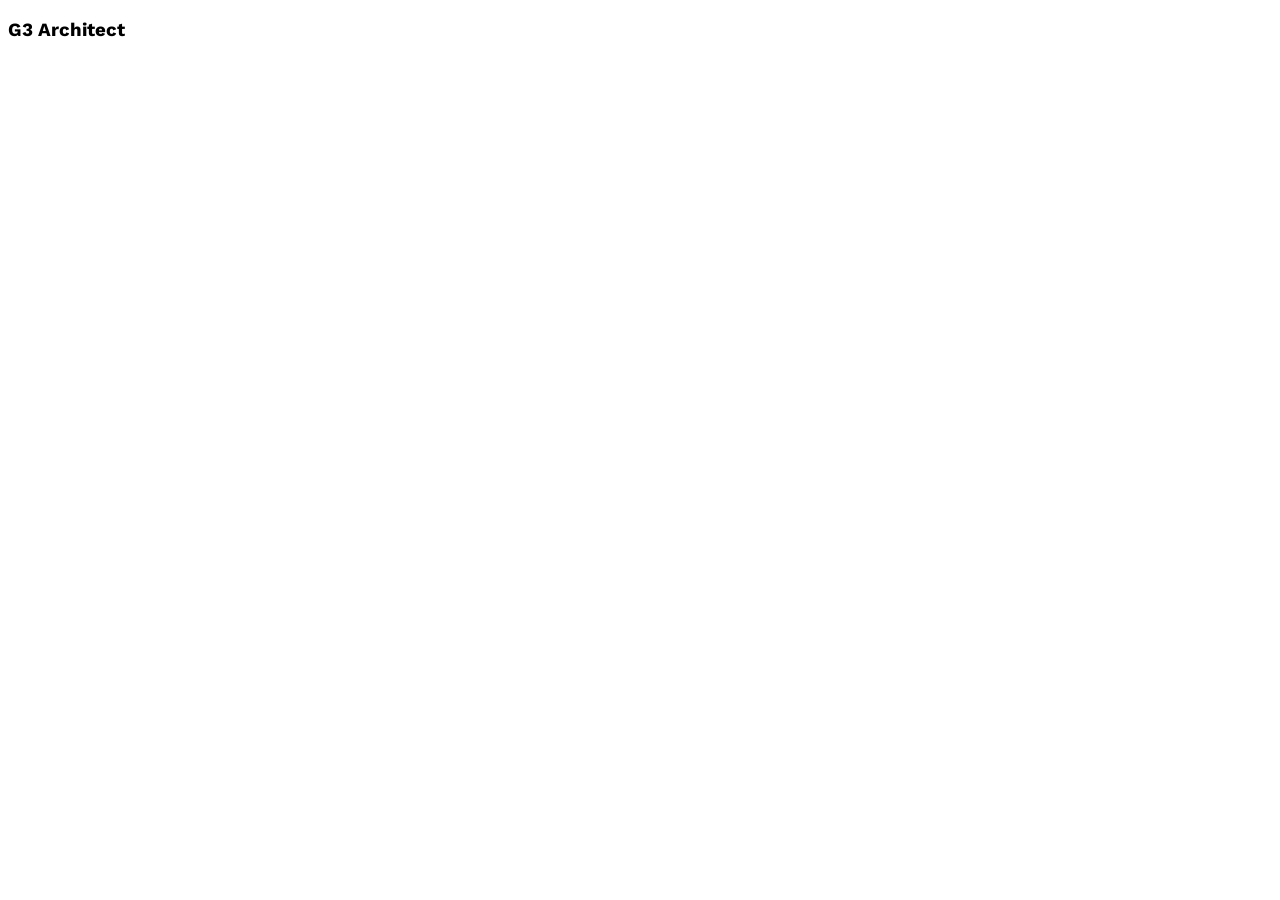
==== index.html @ cc0a0d4c "added work sans google fonts" ====
<!DOCTYPE html>
<html lang="en">
<head>
    <meta charset="UTF-8">
    <meta name="viewport" content="width=device-width, initial-scale=1.0">
    <title>Architects Website</title>
    <link rel="stylesheet" href="style/architects.css">
</head>
<body class="work-sans-font">
    <header>
          <nav class="navbar">
        <h3 class="brand">G3 Architect</h3>
        

     </nav>
    </header>
    <main>

    </main>
    <footer>
        
    </footer>
</body>
</html>
---- style/architects.css ----
@import url('https://fonts.googleapis.com/css2?family=Work+Sans:ital,wght@0,100..900;1,100..900&display=swap');

.work-sans-font{
  font-family: "Work Sans", sans-serif;
  font-optical-sizing: auto;
  font-weight: 400;
  font-style: normal;
}
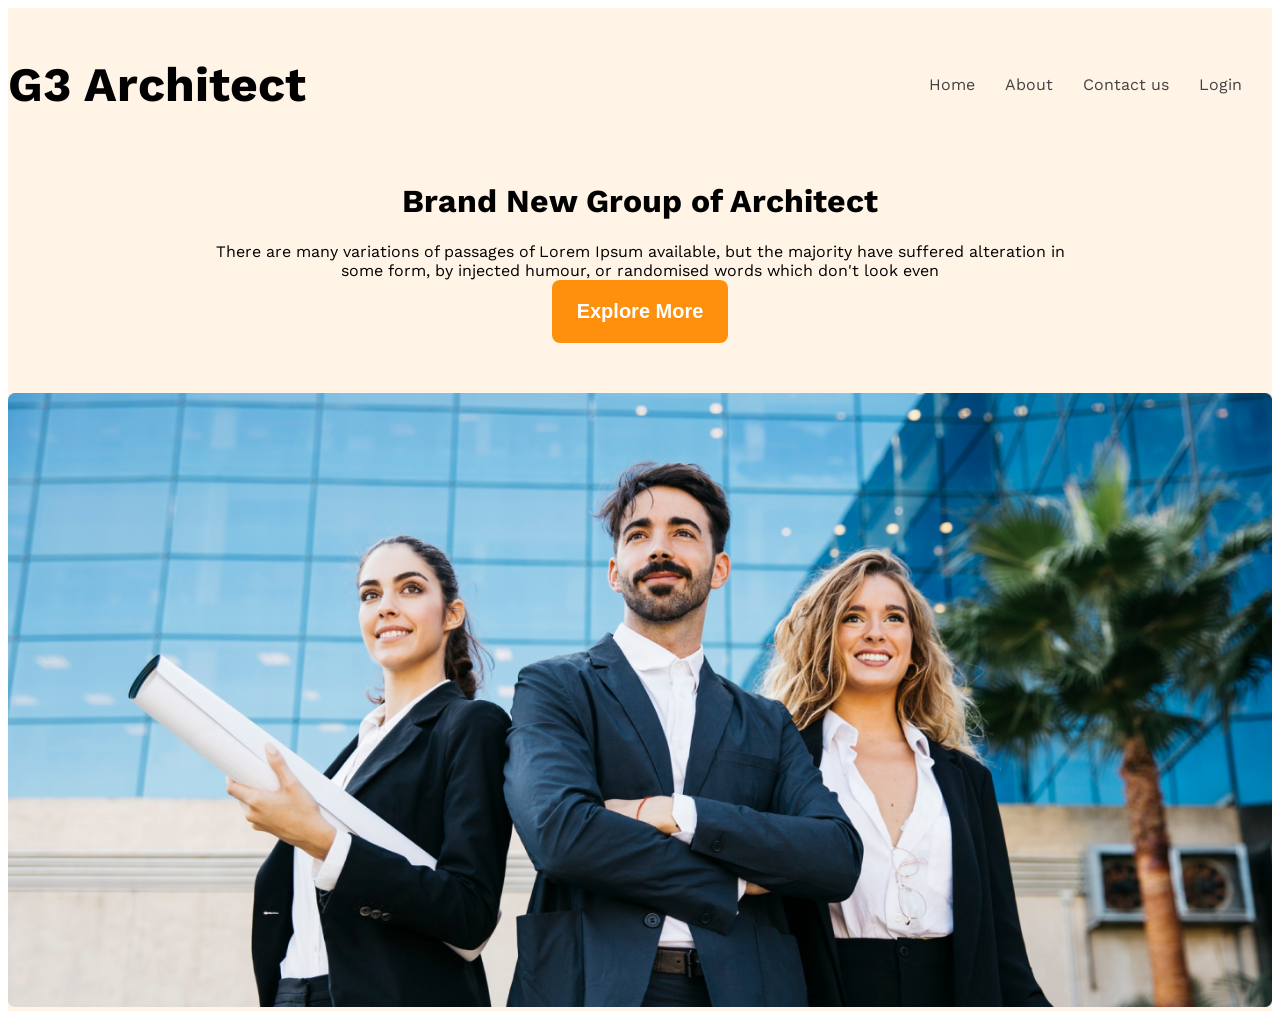
==== commit f26a1898: "added banner image and basic design" ====
--- a/index.html
+++ b/index.html
@@ -7,12 +7,30 @@
     <link rel="stylesheet" href="style/architects.css">
 </head>
 <body class="work-sans-font">
-    <header>
-          <nav class="navbar">
+    <header class="bg-light">
+          <nav class="navbar display-flex">
         <h3 class="brand">G3 Architect</h3>
-        
+        <ul class="nav-links display-flex">
+            <!-- li.nav-item*4>a.nav-link -->
+              <li class="nav-item"><a href="" class="nav-link text-gray">Home</a></li>
+              <li class="nav-item"><a href="" class="nav-link text-gray">About</a></li>
+              <li class="nav-item"><a href="" class="nav-link text-gray">Contact us</a></li>
+              <li class="nav-item"><a href="" class="nav-link text-gray">Login</a></li>
+        </ul>
 
      </nav>
+     <div class="banner">
+       <div class="banner-content">
+        <h1 class="banner-item">
+        Brand New Group of Architect
+       </h1>
+       <p class="banner description">
+        There are many variations of passages of Lorem Ipsum available, but the majority have suffered alteration in some form, by injected humour, or randomised words which don't look even
+       </p>
+       <button class="btn-primary">Explore More</button>
+       </div>
+       <img class="banner-img" src="Website/images/banner.png" alt="">
+     </div>
     </header>
     <main>
 
--- a/style/architects.css
+++ b/style/architects.css
@@ -5,4 +5,77 @@
   font-optical-sizing: auto;
   font-weight: 400;
   font-style: normal;
+}
+
+/* shared style */
+.display-flex{
+  display: flex;
+}
+/* dark 02 */
+.text-gray{
+  color: #424242;
+}
+/* dark 03 */
+.text-light-gray{
+  color: #727272;
+}
+.bg-light{
+  background-color: rgba(255, 144, 14, 0.1);
+}
+
+.btn-primary{
+  background-color: #FF900E;
+  color: white;
+  padding: 20px 25px;
+  font-size: 1.25rem;
+  font-weight: 600;
+  border-radius: 8px;
+  border: none;
+}
+/* header style */
+
+/* navbar related style */
+.navbar{
+ justify-content: space-between;
+ align-items: center;
+}
+.brand{
+  font-weight: 700;
+  font-size: 3rem;
+}
+.nav-item{
+  list-style: none;
+  margin-right: 30px;
+
+}
+.nav-link{
+  text-decoration: none;
+}
+
+ .navbar, .banner{
+  max-width: 1400px;
+  margin: 0 auto;
+}
+
+
+/* banner-related-style */
+.banner-content{
+  max-width: 850px;
+  margin: 0 auto;
+  text-align: center;
+  margin-bottom: 50px;
+  
+}
+.banner-title{
+  font-weight: 700;
+  font-size: 4rem;
+}
+.banner-img{
+  width: 100%;
+}
+/* responsive media query */
+@media screen and {(max-width: 576px)
+  .navbar, .nav-links{
+    flex-direction: column;
+  }
 }
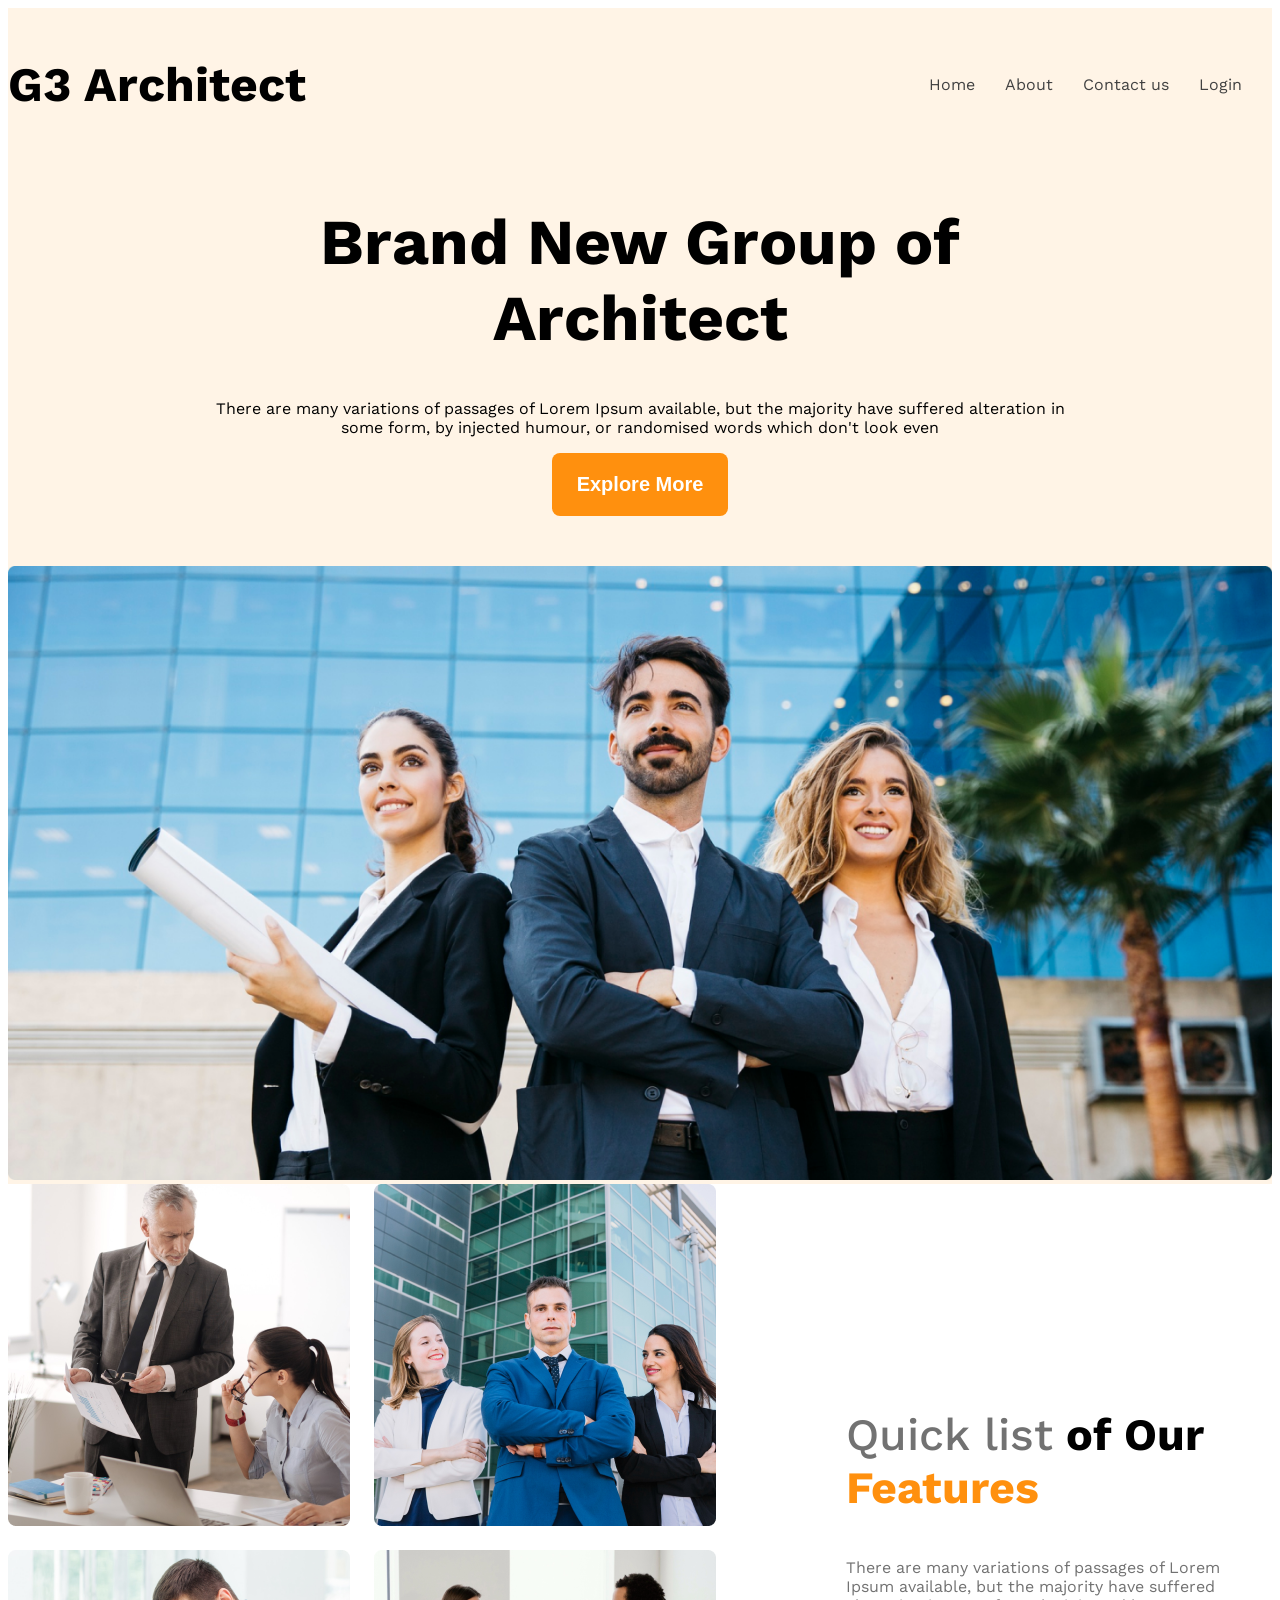
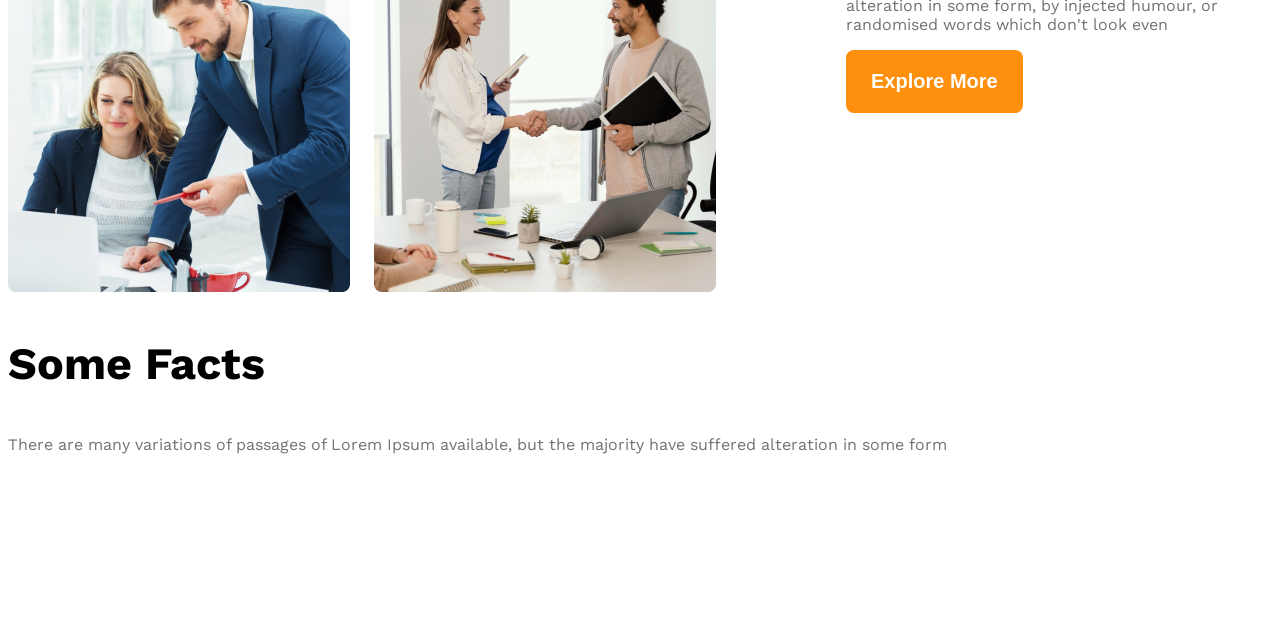
==== commit b68750c6: "made team responsive and added fact structure" ====
--- a/index.html
+++ b/index.html
@@ -1,42 +1,103 @@
 <!DOCTYPE html>
 <html lang="en">
+
 <head>
-    <meta charset="UTF-8">
-    <meta name="viewport" content="width=device-width, initial-scale=1.0">
-    <title>Architects Website</title>
-    <link rel="stylesheet" href="style/architects.css">
+  <meta charset="UTF-8">
+  <meta name="viewport" content="width=device-width, initial-scale=1.0">
+  <title>Architects Website</title>
+  <link rel="stylesheet" href="style/architects.css">
 </head>
+
 <body class="work-sans-font">
-    <header class="bg-light">
-          <nav class="navbar display-flex">
-        <h3 class="brand">G3 Architect</h3>
-        <ul class="nav-links display-flex">
-            <!-- li.nav-item*4>a.nav-link -->
-              <li class="nav-item"><a href="" class="nav-link text-gray">Home</a></li>
-              <li class="nav-item"><a href="" class="nav-link text-gray">About</a></li>
-              <li class="nav-item"><a href="" class="nav-link text-gray">Contact us</a></li>
-              <li class="nav-item"><a href="" class="nav-link text-gray">Login</a></li>
-        </ul>
+  <header class="bg-light">
+    <nav class="navbar display-flex">
+      <h3 class="brand">G3 Architect</h3>
+      <ul class="nav-links display-flex">
+        <!-- li.nav-item*4>a.nav-link -->
+        <li class="nav-item"><a href="" class="nav-link text-gray">Home</a></li>
+        <li class="nav-item"><a href="" class="nav-link text-gray">About</a></li>
+        <li class="nav-item"><a href="" class="nav-link text-gray">Contact us</a></li>
+        <li class="nav-item"><a href="" class="nav-link text-gray">Login</a></li>
+      </ul>
 
-     </nav>
-     <div class="banner">
-       <div class="banner-content">
+    </nav>
+    <div class="banner">
+      <div class="banner-content">
         <h1 class="banner-item">
-        Brand New Group of Architect
-       </h1>
-       <p class="banner description">
+          Brand New Group of Architect
+        </h1>
+        <p class="description">
+          There are many variations of passages of Lorem Ipsum available, but the majority have suffered alteration in
+          some form, by injected humour, or randomised words which don't look even
+        </p>
+        <button class="btn-primary">Explore More</button>
+      </div>
+      <img class="banner-img" src="Website/images/banner.png" alt="">
+    </div>
+  </header>
+  <main>
+    <!-- teams section start -->
+    <section class="teams display-flex">
+    
+     <div class="team-img-container">
+    <img src="Website/images/team1.png" alt="two architects discussing about design">
+    <img src="Website/images/team2.png" alt="two architects discussing about design">
+    <img src="Website/images/team3.png" alt="">
+    <img src="Website/images/team4.png" alt="">
+
+     </div>
+     <div class="our-features">
+      <h3 class="section-title">
+        <span id="Quick-list" class="text-light-gray">Quick list</span> <span>of Our</span> <span class="text-primary">Features</span>
+      </h3>
+      <p class="feature-description text-light-gray">
         There are many variations of passages of Lorem Ipsum available, but the majority have suffered alteration in some form, by injected humour, or randomised words which don't look even
-       </p>
-       <button class="btn-primary">Explore More</button>
-       </div>
-       <img class="banner-img" src="Website/images/banner.png" alt="">
+      </p>
+      <button class="btn-primary">Explore More</button>
      </div>
-    </header>
-    <main>
+    </section>
+    <!-- features will enjoy -->
+     <section>
+       <h3 class="section-title">Some Facts </h3>
+       <p class="text-light-gray">There are many variations of passages of Lorem Ipsum available, but the majority have suffered alteration in some form</p>
 
-    </main>
-    <footer>
+      <div class="fact-container">
+        <!-- .fact*4>img.fact-icon+h4.fact-number+h5+fact-name -->
+         <div class="fact">
+          <img src="" alt="" class="fact-icon">
+          <h4 class="fact-number"></h4>
+          <h5></h5>
+          <fact-name></fact-name>
+         </div>
+         <div class="fact">
+          <img src="" alt="" class="fact-icon">
+          <h4 class="fact-number"></h4>
+          <h5></h5>
+          <fact-name></fact-name>
+         </div>
+         <div class="fact">
+          <img src="" alt="" class="fact-icon">
+          <h4 class="fact-number"></h4>
+          <h5></h5>
+          <fact-name></fact-name>
+         </div>
+         <div class="fact">
+          <img src="" alt="" class="fact-icon">
+          <h4 class="fact-number"></h4>
+          <h5></h5>
+          <fact-name></fact-name>
+         </div>
+      </div>
+     </section>
+     <!-- some facts -->
+      <section class="some-facts">
         
-    </footer>
+      </section>
+
+  </main>
+  <footer>
+
+  </footer>
 </body>
-</html>+
+</html>
--- a/style/architects.css
+++ b/style/architects.css
@@ -1,6 +1,6 @@
-@import url('https://fonts.googleapis.com/css2?family=Work+Sans:ital,wght@0,100..900;1,100..900&display=swap');
+@import url("https://fonts.googleapis.com/css2?family=Work+Sans:ital,wght@0,100..900;1,100..900&display=swap");
 
-.work-sans-font{
+.work-sans-font {
   font-family: "Work Sans", sans-serif;
   font-optical-sizing: auto;
   font-weight: 400;
@@ -8,23 +8,26 @@
 }
 
 /* shared style */
-.display-flex{
+.display-flex {
   display: flex;
 }
+.text-primary{
+  color: #ff900e;
+}
 /* dark 02 */
-.text-gray{
+.text-gray {
   color: #424242;
 }
 /* dark 03 */
-.text-light-gray{
+.text-light-gray {
   color: #727272;
 }
-.bg-light{
+.bg-light {
   background-color: rgba(255, 144, 14, 0.1);
 }
 
-.btn-primary{
-  background-color: #FF900E;
+.btn-primary {
+  background-color: #ff900e;
   color: white;
   padding: 20px 25px;
   font-size: 1.25rem;
@@ -32,50 +35,107 @@
   border-radius: 8px;
   border: none;
 }
+main {
+  max-width: 1400px;
+  margin: 0 auto;
+}
+main > section {
+  margin margin-top: 130px;
+}
+.section-title{
+  font-size: 2.8rem;
+  font-weight: 700;
+}
 /* header style */
 
 /* navbar related style */
-.navbar{
- justify-content: space-between;
- align-items: center;
+.navbar {
+  justify-content: space-between;
+  align-items: center;
 }
-.brand{
+.brand {
   font-weight: 700;
   font-size: 3rem;
 }
-.nav-item{
+.nav-item {
   list-style: none;
   margin-right: 30px;
-
 }
-.nav-link{
+.nav-link {
   text-decoration: none;
 }
 
- .navbar, .banner{
+.navbar,
+.banner {
   max-width: 1400px;
   margin: 0 auto;
 }
 
-
 /* banner-related-style */
-.banner-content{
+.banner-content {
   max-width: 850px;
   margin: 0 auto;
   text-align: center;
   margin-bottom: 50px;
-  
 }
-.banner-title{
+.banner-item {
   font-weight: 700;
   font-size: 4rem;
 }
-.banner-img{
+.banner-img {
   width: 100%;
 }
+/* .description {
+  font-size: 1rem;
+  line-height: 1.8;
+  color: #727272;
+  max-width: 700px;
+  margin: 20px auto 30px;
+} */
+
+/* team and feature realated style */
+.teams{
+  align-items: center;
+}
+.team-img-container {
+  display: grid;
+  grid-template-columns: repeat(2, 1fr);
+  gap: 24px;
+}
+
+.our-features{
+  margin-left: 130px;
+  max-width: 530px;
+}
+
+
+#Quick-list{
+  font-weight: 500;
+}
+
+
 /* responsive media query */
-@media screen and {(max-width: 576px)
-  .navbar, .nav-links{
+@media screen and (max-width: 576px) {
+  .navbar,
+  .nav-links,
+  .teams {
     flex-direction: column;
   }
-}+  .team-img-container {
+    grid-template-columns: repeat(1, 1fr);
+  }
+  .our-features{
+    margin-left: 20px;
+  }
+}
+
+/* medium size device */
+@media screen and (min-width: 576px) and (max-width: 992px) {
+  .teams{
+    flex-direction: column;
+  }
+  .our-features{
+    margin-left: 50px auto;
+  }
+}
+
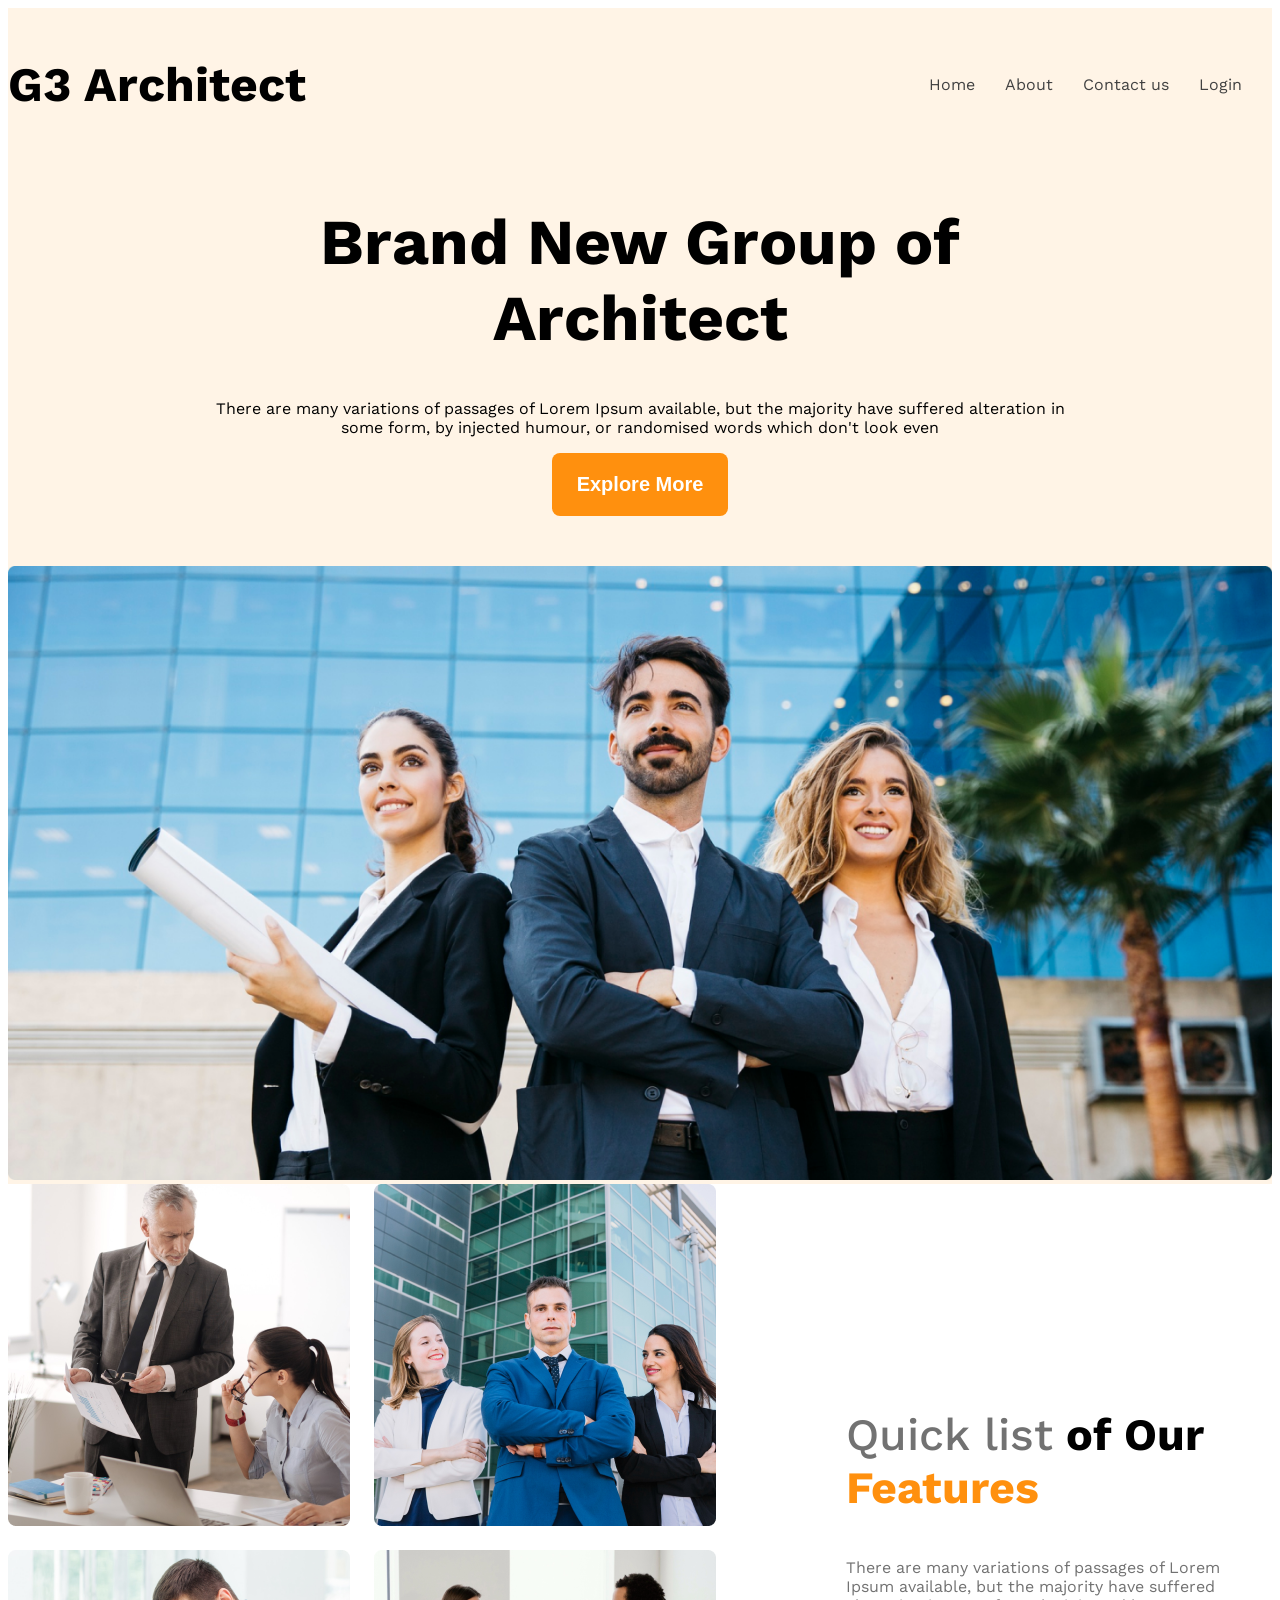
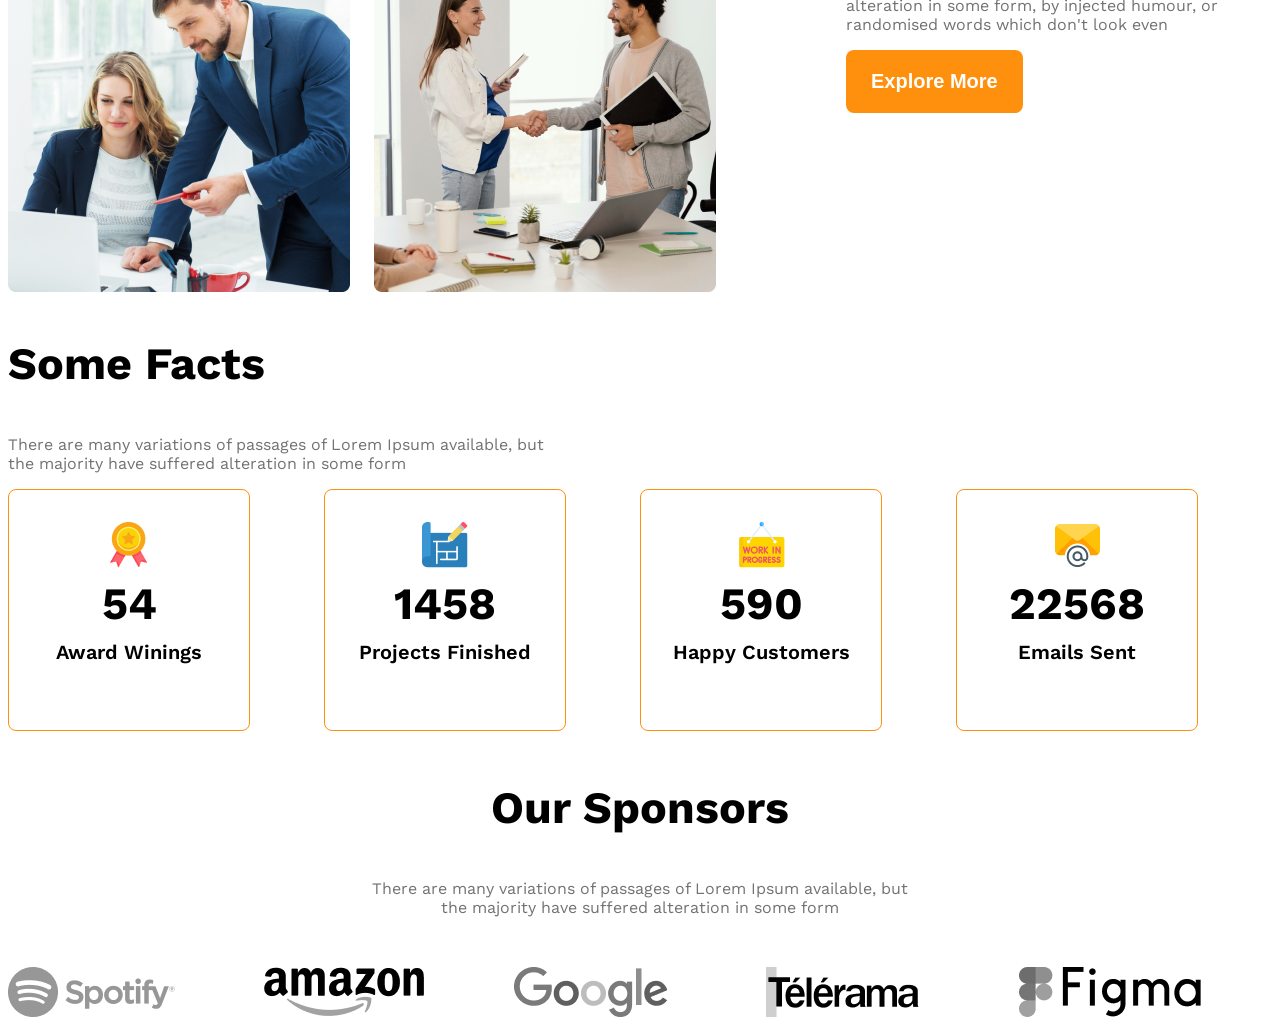
==== commit c7b49772: "fact card added and added sponsors section and made add responsive" ====
--- a/index.html
+++ b/index.html
@@ -56,42 +56,55 @@
       <button class="btn-primary">Explore More</button>
      </div>
     </section>
-    <!-- features will enjoy -->
+    <!-- some fact -->
      <section>
        <h3 class="section-title">Some Facts </h3>
-       <p class="text-light-gray">There are many variations of passages of Lorem Ipsum available, but the majority have suffered alteration in some form</p>
+       <p class="text-light-gray fect-description">There are many variations of passages of Lorem Ipsum available, but the majority have suffered alteration in some form</p>
 
       <div class="fact-container">
         <!-- .fact*4>img.fact-icon+h4.fact-number+h5+fact-name -->
-         <div class="fact">
-          <img src="" alt="" class="fact-icon">
-          <h4 class="fact-number"></h4>
-          <h5></h5>
-          <fact-name></fact-name>
+        <div class="fact-card display-flex">
+         <div>
+           <img src="Website/images/icons/ribon.png" alt="" class="fact-icon">
+          <h4 class="fact-number">54</h4>
+          <h5 class="fact-name">Award Winings</h5>
          </div>
-         <div class="fact">
-          <img src="" alt="" class="fact-icon">
-          <h4 class="fact-number"></h4>
-          <h5></h5>
-          <fact-name></fact-name>
+        </div>
+        <div class="fact-card display-flex">
+          <div>
+            <img src="Website/images/icons/projects.png" alt="" class="fact-icon">
+          <h4 class="fact-number">1458</h4>
+          <h5 class="fact-name">Projects Finished</h5>
+        </div>
+        </div>
+        <div class="fact-card display-flex">
+         <div>
+           <img src="Website/images/icons/customers.png" alt="" class="fact-icon">
+          <h4 class="fact-number">590</h4>
+          <h5 class="fact-name">Happy Customers</h5>
          </div>
-         <div class="fact">
-          <img src="" alt="" class="fact-icon">
-          <h4 class="fact-number"></h4>
-          <h5></h5>
-          <fact-name></fact-name>
+        </div>
+        <div class="fact-card display-flex">
+         <div>
+           <img src="Website/images/icons/email.png" alt="" class="fact-icon">
+          <h4 class="fact-number">22568</h4>
+          <h5 class="fact-name">Emails Sent</h5>
          </div>
-         <div class="fact">
-          <img src="" alt="" class="fact-icon">
-          <h4 class="fact-number"></h4>
-          <h5></h5>
-          <fact-name></fact-name>
-         </div>
-      </div>
+        </div>
      </section>
-     <!-- some facts -->
-      <section class="some-facts">
-        
+     <!-- our-sponsors -->
+      <section class="our-sponsors">
+        <div class="sponsor-info">
+          <h3 class="section-title">Our Sponsors</h3>
+          <p class="text-light-gray sponsor-description">There are many variations of passages of Lorem Ipsum available, but the majority have suffered alteration in some form</p>
+        </div>
+        <div class="sponsor-companies">
+         <img src="Website/images/sponsors/spotify.png" alt="">
+         <img src="Website/images/sponsors/amazon.png" alt="">
+         <img src="Website/images/sponsors/google.png" alt="">
+         <img src="Website/images/sponsors/telerama.png" alt="">
+         <img src="Website/images/sponsors/figma.png" alt="">
+        </div>
       </section>
 
   </main>
--- a/style/architects.css
+++ b/style/architects.css
@@ -113,6 +113,48 @@
   font-weight: 500;
 }
 
+/* some-facts related style */
+.fact-container{
+  display: grid;
+  grid-template-columns: repeat(4, 1fr);
+}
+.fact-card{
+  border: 1px solid#ff900e;
+  width: 240px;
+  height: 240px;
+  border-radius: 8px;
+  text-align: center;
+  align-items: center;
+  justify-content: center;
+}
+.fact-number{
+  font-size: 2.8rem;
+  font-weigth: 600;
+  margin-top: 5px;
+  margin-bottom: 10px;
+}
+.fact-name{
+  font-size: 1.25rem;
+  font-weight: 600;
+  margin-top: 10px;
+}
+ .fect-description{
+  max-width: 540px;
+ }
+
+/* sponsoros related style */
+.sponsor-info{
+  max-width: 540px;
+  margin: 50px auto;
+  text-align: center;
+}
+.sponsor-companies{
+  display:grid;
+  grid-template-columns: repeat(5, 1fr);
+}
+.sponsor-companies img{
+filter: grayscale(100%);
+}
 
 /* responsive media query */
 @media screen and (max-width: 576px) {
@@ -121,11 +163,21 @@
   .teams {
     flex-direction: column;
   }
-  .team-img-container {
-    grid-template-columns: repeat(1, 1fr);
+  .team-img-container,
+   .fact-container,
+   .sponsor-companies{
+    grid-template-columns: 1fr;
+  }
+  .fact-container{
+    justify-items: center;
+    gap: 24px;
   }
   .our-features{
     margin-left: 20px;
+  }
+  .sponsor-companies{
+    justify-items: center;
+    gap: 24px;
   }
 }
 
@@ -139,3 +191,4 @@
   }
 }
 
+
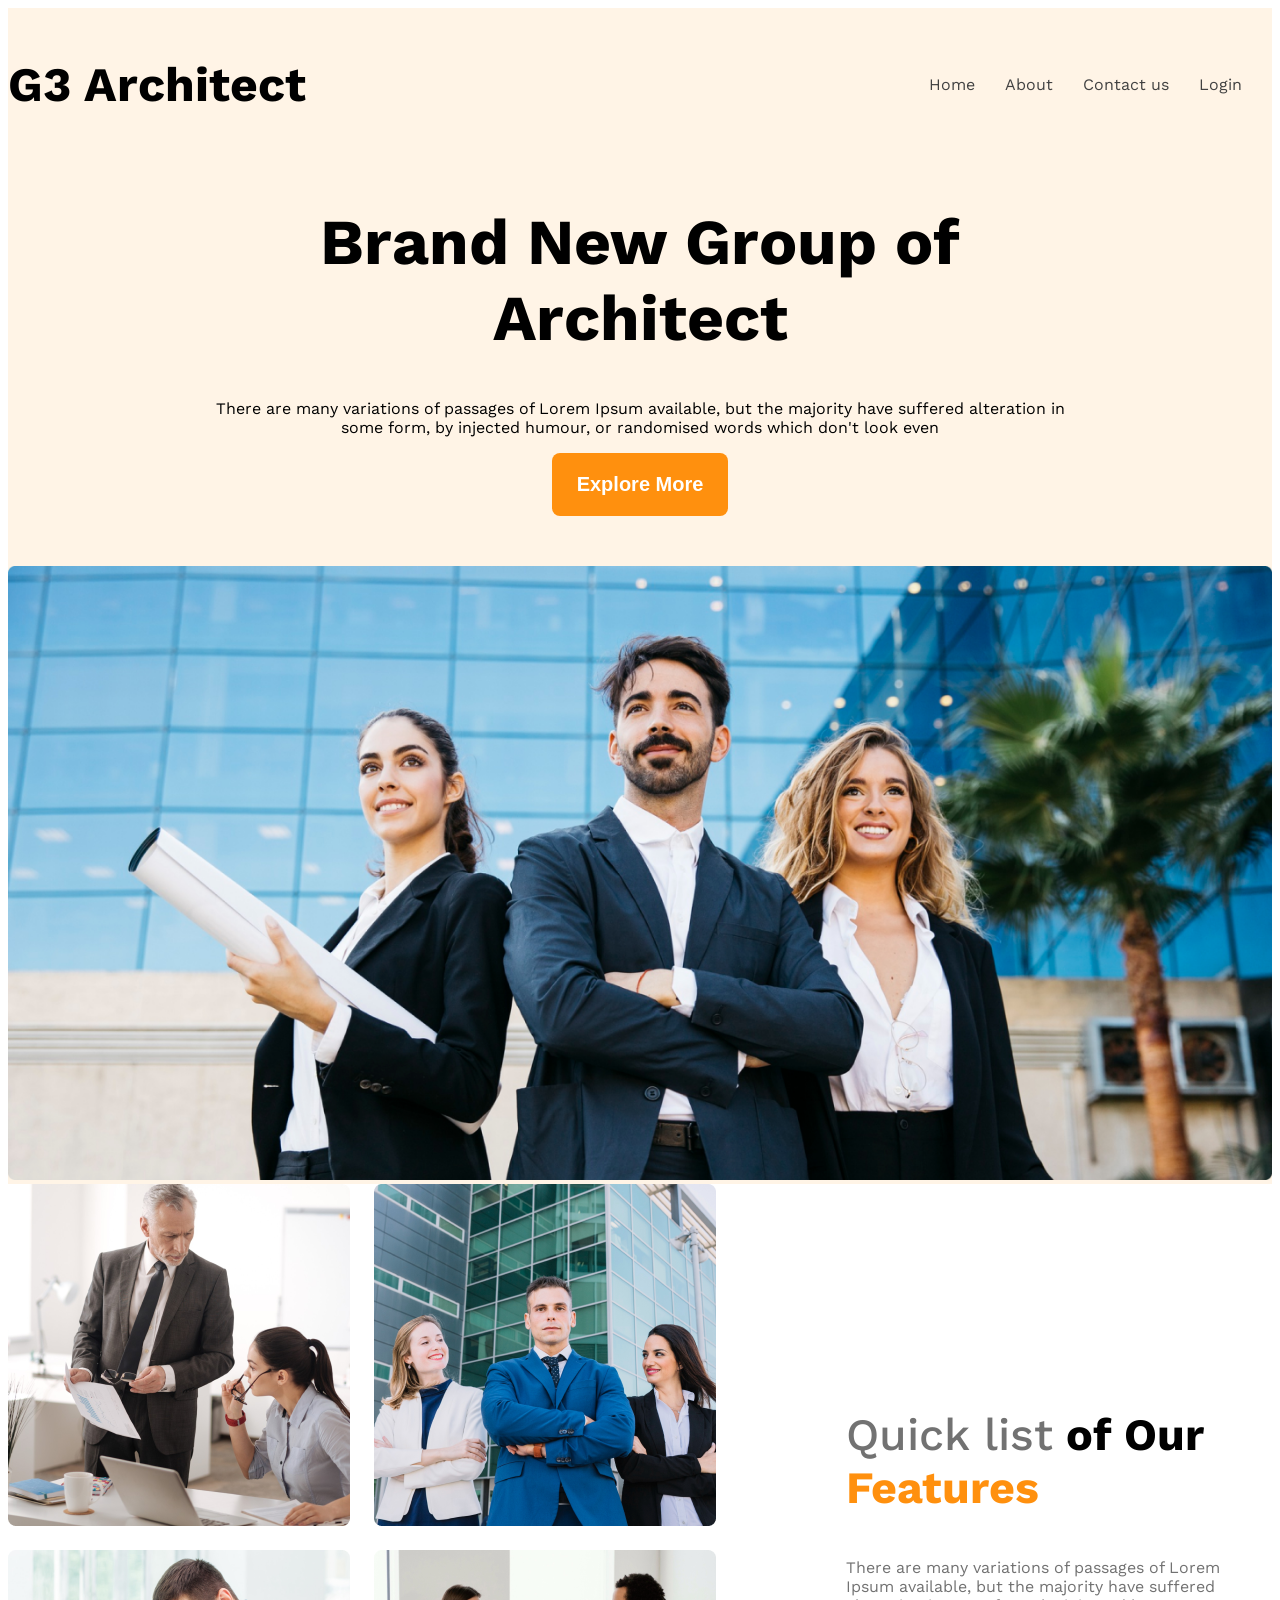
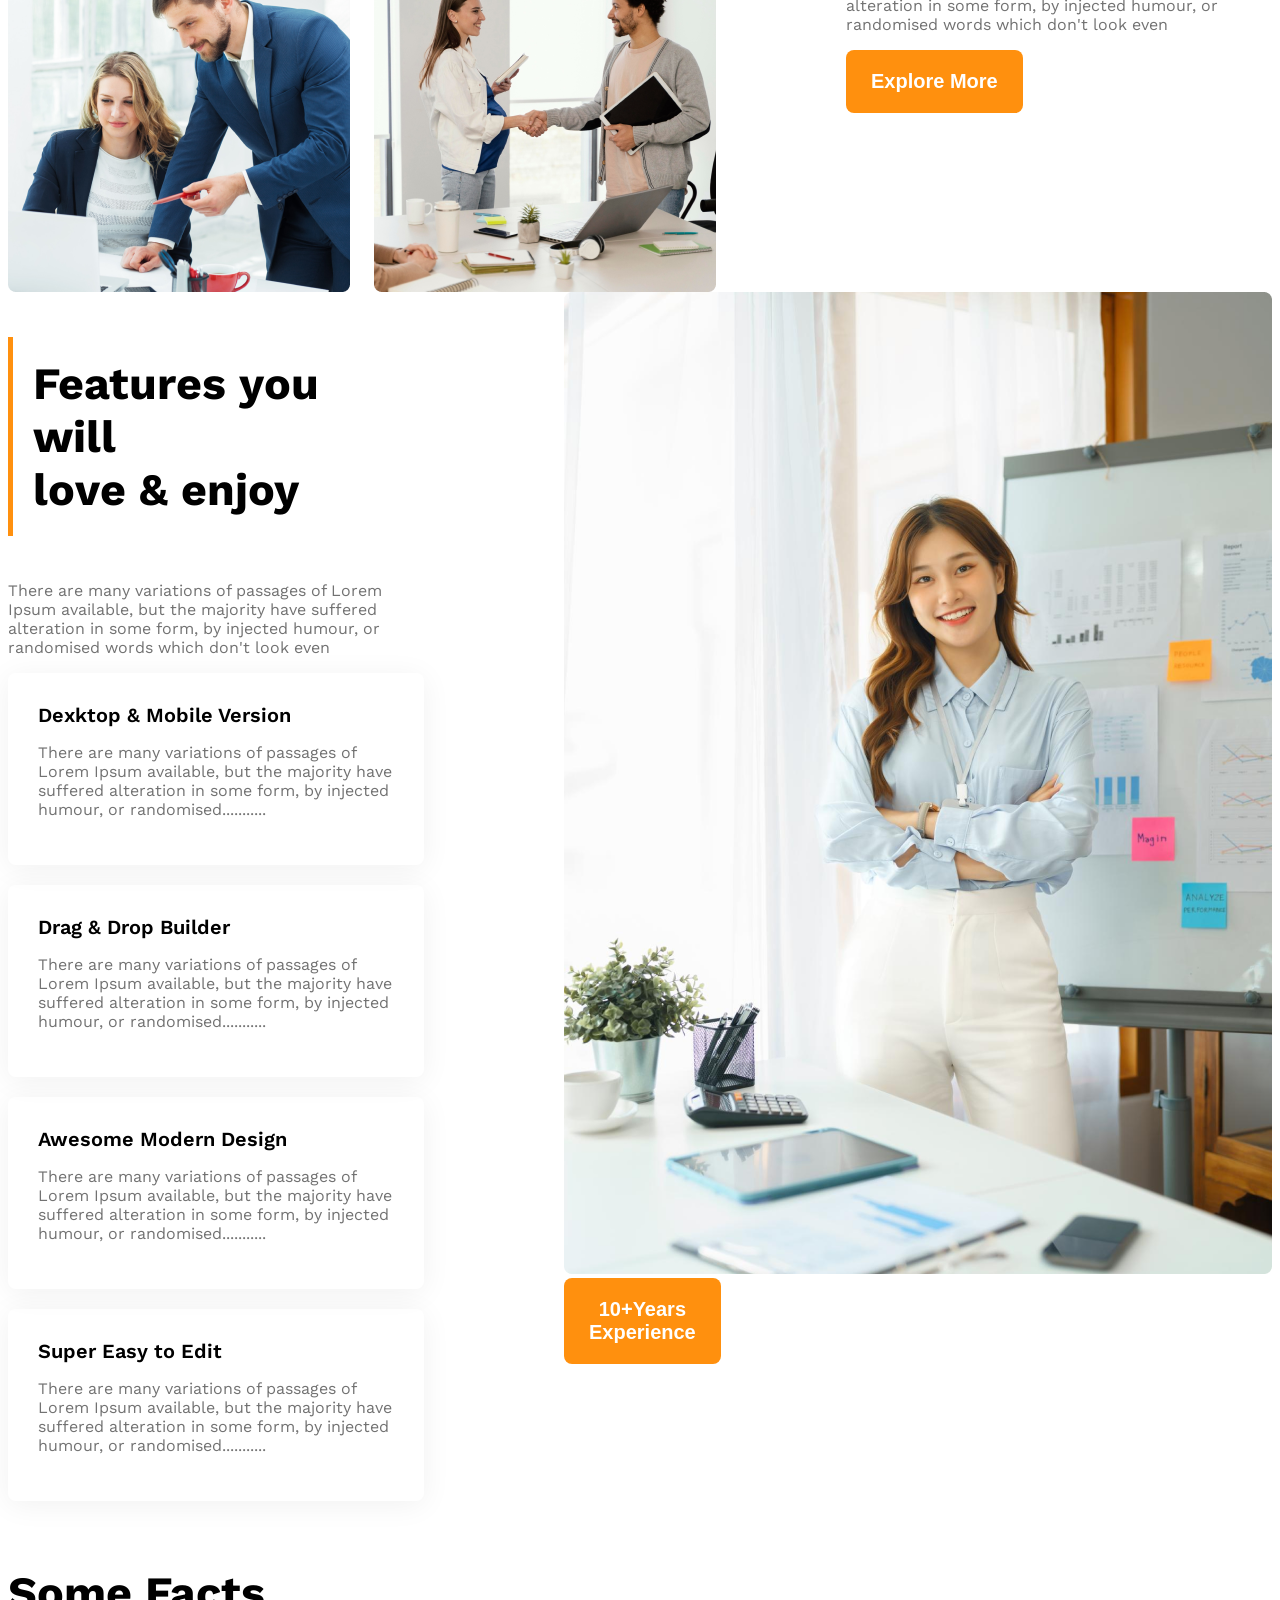
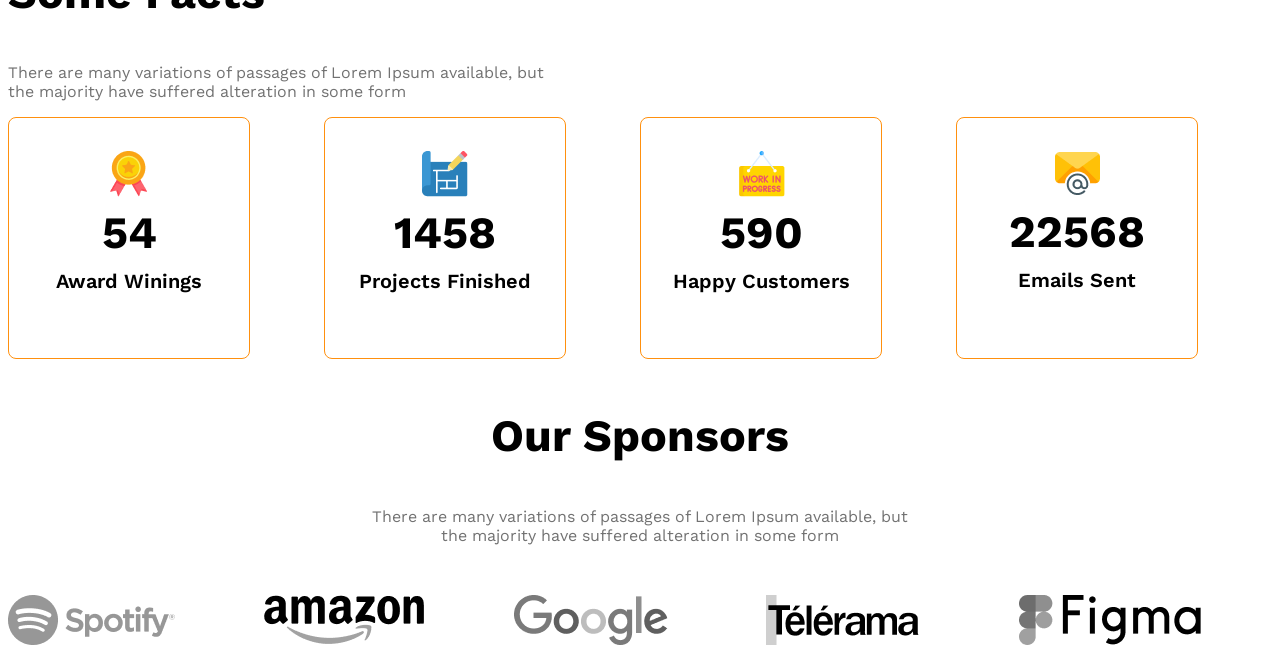
==== commit 5f314329: "added features card work in progress" ====
--- a/index.html
+++ b/index.html
@@ -56,6 +56,54 @@
       <button class="btn-primary">Explore More</button>
      </div>
     </section>
+
+    <!-- features section start -->
+     <section class="feature display-flex">
+      
+      <div>
+          <h3 id="feature-section-title" class="section-title">Features you will <br> love & enjoy</h3>
+      <p class="text-light-gray">
+        There are many variations of passages of Lorem Ipsum available, but the majority have suffered alteration in some form, by injected humour, or randomised words which don't look even
+      </p>
+      <!-- feature card container -->
+       <div class="feature-card">
+        <h4 class="feature-title">
+          Dexktop & Mobile Version
+        </h4>
+        <p class="text-light-gray">There are many variations of passages of Lorem Ipsum available, but the majority have suffered alteration in some form, by injected humour, or randomised...........</p>
+
+       </div>
+       <div class="feature-card">
+        <h4 class="feature-title">
+          Drag & Drop Builder
+        </h4>
+        <p class="text-light-gray">There are many variations of passages of Lorem Ipsum available, but the majority have suffered alteration in some form, by injected humour, or randomised...........</p>
+
+       </div>
+       <div class="feature-card">
+        <h4 class="feature-title">
+          Awesome Modern Design
+        </h4>
+        <p class="text-light-gray">There are many variations of passages of Lorem Ipsum available, but the majority have suffered alteration in some form, by injected humour, or randomised...........</p>
+
+       </div>
+       <div class="feature-card">
+        <h4 class="feature-title">
+         Super Easy to Edit
+        </h4>
+        <p class="text-light-gray">There are many variations of passages of Lorem Ipsum available, but the majority have suffered alteration in some form, by injected humour, or randomised...........</p>
+
+       </div>
+      </div>
+      <div>
+        <img src="Website/images/architect.png" alt="">
+        <button class="btn-primary">
+         <span id="experiance-bedge">10+Years</span><br>
+         <span id="experiance-year" >Experience</span>
+        </button>
+      </div>
+     </section>
+
     <!-- some fact -->
      <section>
        <h3 class="section-title">Some Facts </h3>
--- a/style/architects.css
+++ b/style/architects.css
@@ -112,6 +112,29 @@
 #Quick-list{
   font-weight: 500;
 }
+/* feature section related style */
+#feature-section-title{
+  border-left: 5px solid #ff900e;
+  padding: 20px;
+}
+.feature{
+  gap:140px;
+}
+.feature-card{
+  padding: 30px;
+  border-radius: 8px;
+   box-shadow: 0 4px 30px 0 rgba(0, 0, 0, 0.06);
+  margin-bottom: 20px;
+}
+
+.feature-card .feature-title{
+  font-weight: 600;
+  font-size: 1.25rem;
+  margin-top: 0px;
+  margin-bottom: 0px;
+  
+}
+
 
 /* some-facts related style */
 .fact-container{
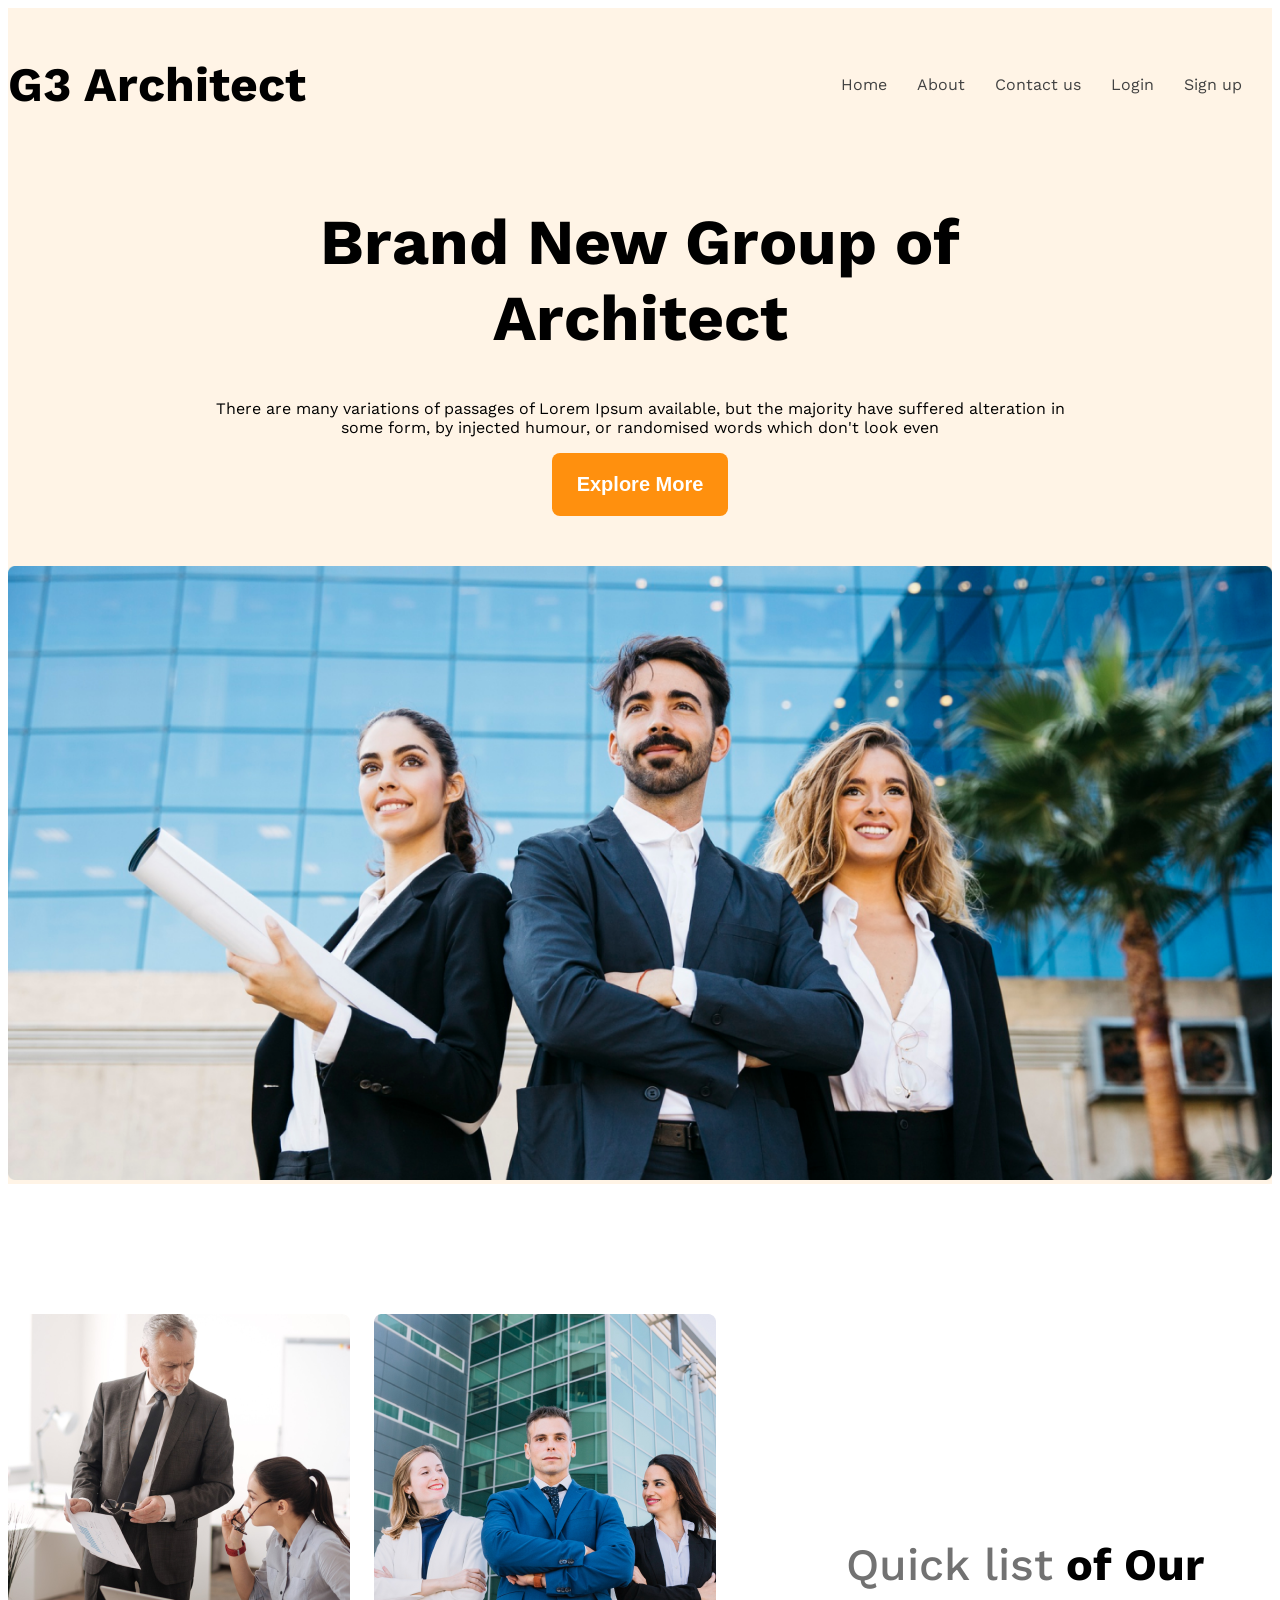
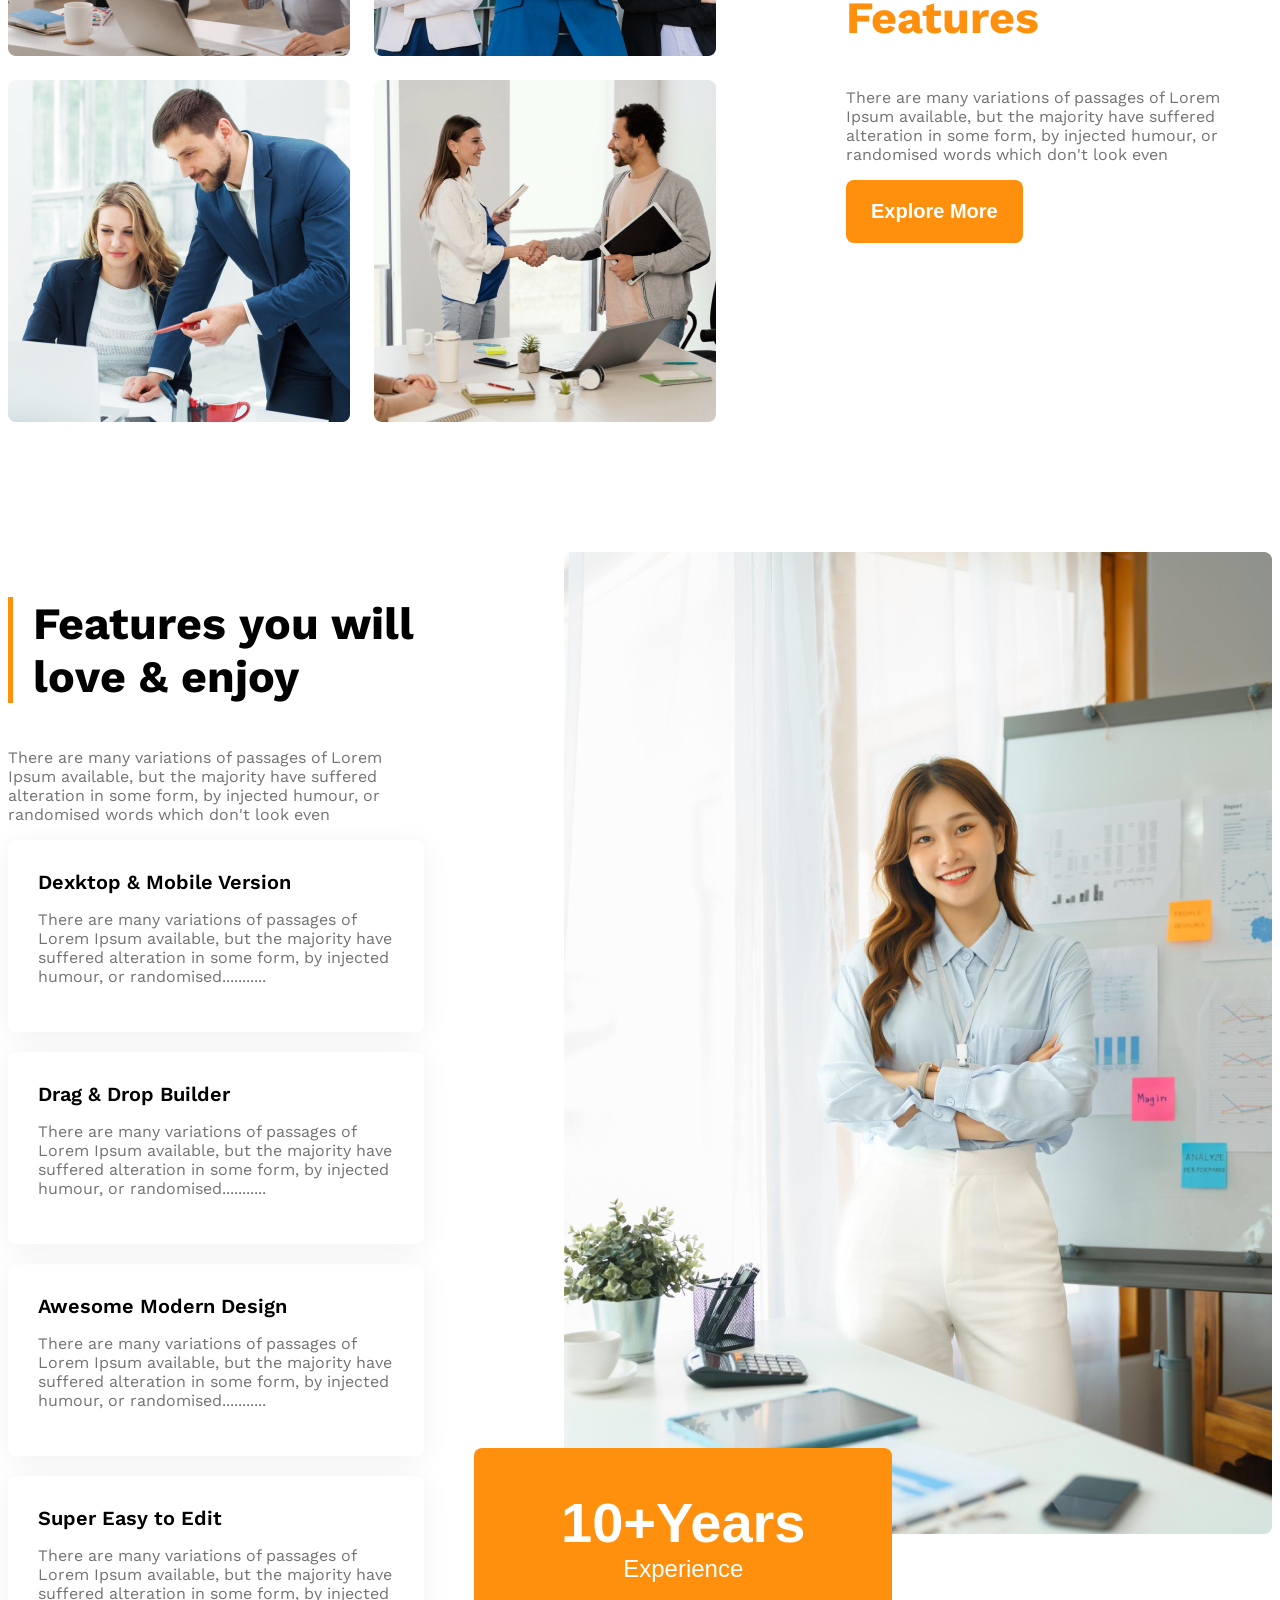
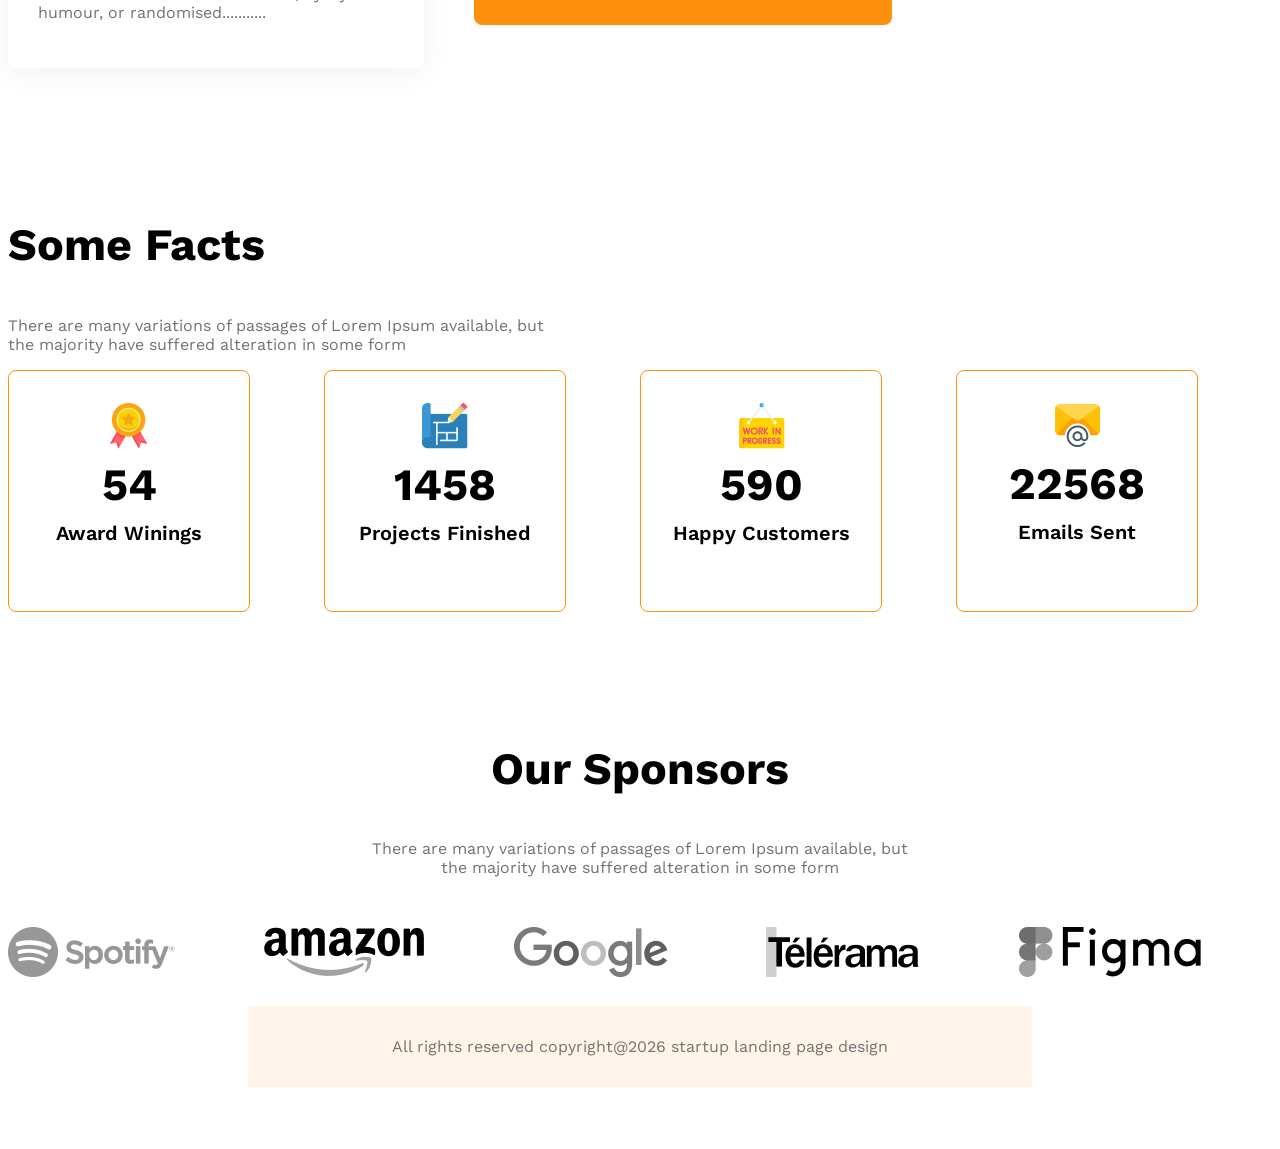
==== commit 7d039e14: "added btns-primary and made featured section responsive" ====
--- a/index.html
+++ b/index.html
@@ -18,6 +18,7 @@
         <li class="nav-item"><a href="" class="nav-link text-gray">About</a></li>
         <li class="nav-item"><a href="" class="nav-link text-gray">Contact us</a></li>
         <li class="nav-item"><a href="" class="nav-link text-gray">Login</a></li>
+        <li class="nav-item"><a href="" class="nav-link text-gray">Sign up</a></li>
       </ul>
 
     </nav>
@@ -95,10 +96,11 @@
 
        </div>
       </div>
-      <div>
+
+      <div class=".feature-architect">
         <img src="Website/images/architect.png" alt="">
-        <button class="btn-primary">
-         <span id="experiance-bedge">10+Years</span><br>
+        <button class="btns-primary">
+         <span id="experiance-bedge"> 10+Years </span><br>
          <span id="experiance-year" >Experience</span>
         </button>
       </div>
@@ -156,8 +158,8 @@
       </section>
 
   </main>
-  <footer>
-
+  <footer class="fot">
+    <p class="text-light-gray">All rights reserved copyright@2026 startup landing page design</p>
   </footer>
 </body>
 
--- a/style/architects.css
+++ b/style/architects.css
@@ -40,7 +40,7 @@
   margin: 0 auto;
 }
 main > section {
-  margin margin-top: 130px;
+   margin-top: 130px;
 }
 .section-title{
   font-size: 2.8rem;
@@ -115,7 +115,7 @@
 /* feature section related style */
 #feature-section-title{
   border-left: 5px solid #ff900e;
-  padding: 20px;
+  padding-left: 20px;
 }
 .feature{
   gap:140px;
@@ -134,6 +134,40 @@
   margin-bottom: 0px;
   
 }
+
+.feature-architect img{
+  width: 100%;
+}
+
+#experiance-bedge{
+  padding:  45px 42px;
+  font-size: 3.5rem;
+  font-weight: 700; 
+ 
+ 
+  
+}
+#experiance-year{
+    
+   font-size: 1.5rem;
+  font-weight: 500; 
+}
+ 
+   .btns-primary{
+  background-color: #ff900e;
+  color: white;
+  padding: 42px 45px;
+  font-size: 1.25rem;
+  font-weight: 600;
+  border-radius: 8px;
+  border: none;
+   margin-left: -90px;
+  margin-top: -90px;
+  align-items: center;
+  justify-content: center;
+}
+
+ 
 
 
 /* some-facts related style */
@@ -178,12 +212,28 @@
 .sponsor-companies img{
 filter: grayscale(100%);
 }
+/* footer shared style */
+.fot{
+  background-color: #FFF4E7;
+  padding: 15PX;
+  justify-content: center;
+   text-align: center;
+  margin-left: 240px;
+  margin-right: 240px;
+  margin-bottom: 62px;
+  margin-top: 29PX;
+  
+}
+
+
 
 /* responsive media query */
 @media screen and (max-width: 576px) {
   .navbar,
   .nav-links,
-  .teams {
+  .feature,
+  .teams,
+  .fot {
     flex-direction: column;
   }
   .team-img-container,
@@ -191,6 +241,11 @@
    .sponsor-companies{
     grid-template-columns: 1fr;
   }
+  .btns-primary{
+    margin-top: 20px;
+    margin-bottom: 20px;
+  }
+  
   .fact-container{
     justify-items: center;
     gap: 24px;
@@ -202,16 +257,33 @@
     justify-items: center;
     gap: 24px;
   }
+  .fot{
+    justify-content: center;
+   
+     margin-left: 240px;
+  margin-right: 240px;
+  margin-bottom: 62px;
+  margin-top: 29PX;
+  }
 }
 
 /* medium size device */
 @media screen and (min-width: 576px) and (max-width: 992px) {
-  .teams{
+  .teams, .feature{
     flex-direction: column;
+  }
+  .btns-primary{
+    margin-top: 20px;
+    margin-bottom: 20px;
   }
   .our-features{
     margin-left: 50px auto;
   }
-}
-
-
+  .sponsor-companies, .fact-container{
+    grid-template-columns: repeat(2, 1fr);
+    justify-items: center;
+    gap: 50px;
+  }
+}
+
+
